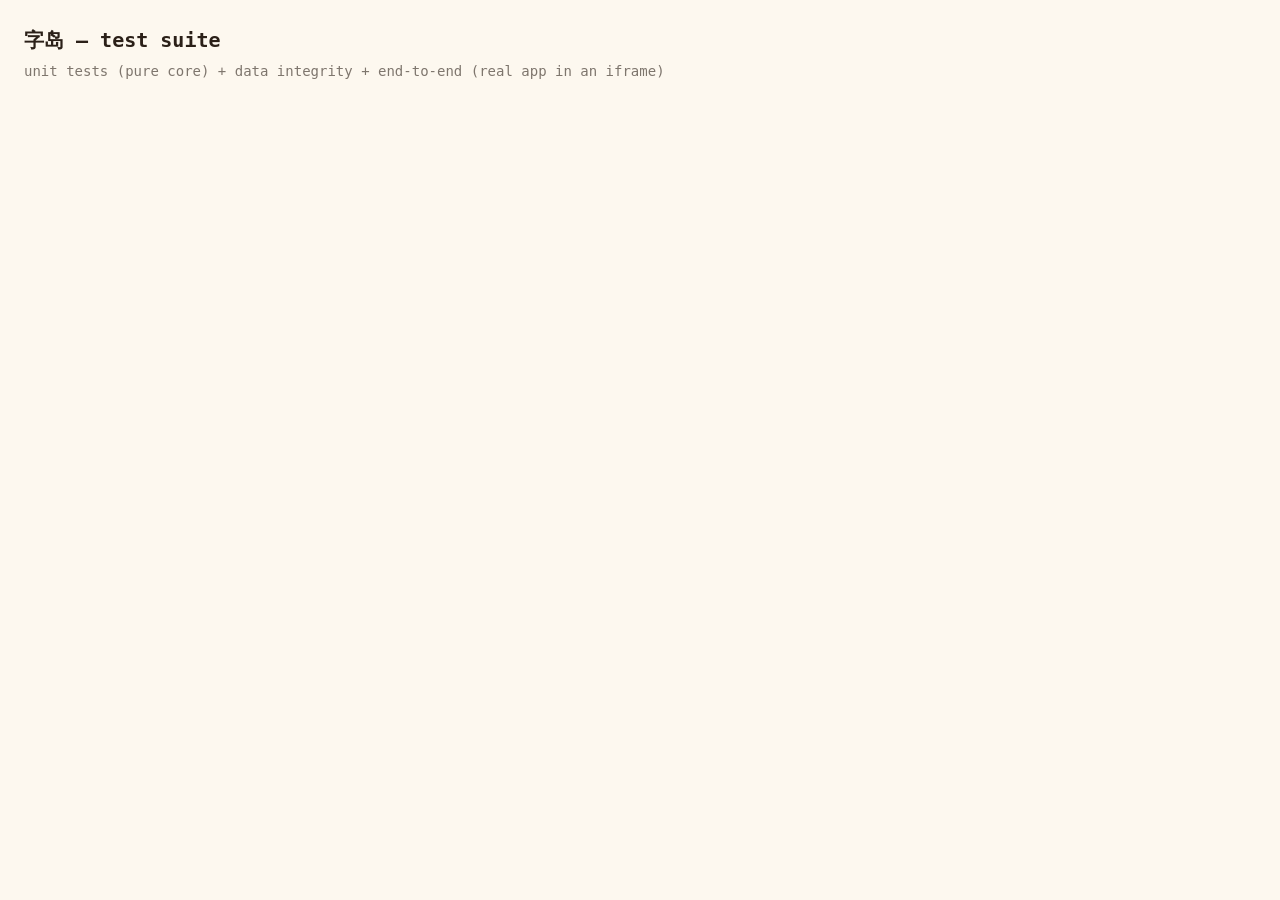
==== tests/index.html @ 7a2cb01c "字岛: character game for a 3-8 year old M0-M3: cast sandbox, memory engine with 团团's questions, decoda" ====
<!DOCTYPE html>
<html lang="en">
<head>
<meta charset="utf-8">
<title>字岛 tests</title>
<style>
  :root{--ok:#1f8a4c;--bad:#c0392b;--ink:#2b2018;--bg:#fdf8ef}
  *{box-sizing:border-box}
  body{margin:0;padding:24px;background:var(--bg);color:var(--ink);
    font:14px/1.6 ui-monospace,SFMono-Regular,Menlo,monospace}
  h1{font-size:20px;margin:0 0 4px}
  .sub{opacity:.6;margin-bottom:18px}
  .summary{padding:14px 18px;border-radius:10px;font-size:17px;font-weight:700;
    margin-bottom:18px;color:#fff;background:var(--ok)}
  .summary.bad{background:var(--bad)}
  section{background:#fff;border-radius:10px;margin-bottom:10px;padding:10px 14px;
    border-left:5px solid var(--ok)}
  section.bad{border-left-color:var(--bad)}
  h3{margin:2px 0 6px;font-size:14px;display:flex;justify-content:space-between}
  h3 span{opacity:.5;font-weight:400}
  .t{padding:2px 0 2px 16px;font-size:13px}
  .t.ok{color:var(--ok)} .t.bad{color:var(--bad);font-weight:700}
  pre{margin:4px 0 8px 18px;padding:8px 10px;background:#fff1ef;border-radius:6px;
    color:var(--bad);white-space:pre-wrap;font-size:12px}
  #running{opacity:.6}
</style>
</head>
<body>
<h1>字岛 — test suite</h1>
<div class="sub">unit tests (pure core) + data integrity + end-to-end (real app in an iframe)</div>
<div id="running">running…</div>
<div id="out"></div>

<script type="module">
import { runAll, render } from './runner.js';

const SUITES = [
  './unit/pacing.test.js', './unit/hand.test.js', './unit/rules.test.js',
  './unit/layout.test.js', './unit/memory.test.js', './unit/distractors.test.js',
  './unit/stories.test.js', './unit/speechmatch.test.js', './unit/data.test.js',
  './e2e/app.test.js'
];

const out = document.getElementById('out');

/** Headless runs read this; it must be posted on EVERY path, including failure. */
async function publish (results) {
  window.__testResults = results;
  window.__done = true;
  if (new URLSearchParams(location.search).get('post') !== '1') return;
  try {
    await fetch('/__results', {
      method: 'POST',
      headers: { 'Content-Type': 'application/json' },
      body: JSON.stringify({
        total: results.total, passed: results.passed, failed: results.failed,
        ok: results.ok, failures: results.failures, slowest: results.slowest || [],
        suites: (results.suites || []).map(s => ({
          name: s.name,
          passed: s.tests.filter(t => t.ok).length,
          total: s.tests.length
        }))
      })
    });
  } catch (e) { console.error('could not post results', e); }
}

// A failed import used to leave the page on "running..." forever -- a syntax
// error in a test file looked exactly like a hung suite, and the headless CLI
// sat through its whole timeout waiting for results that were never posted.
const loadErrors = [];
for (const path of SUITES) {
  try { await import(path); }
  catch (err) { loadErrors.push(`${path}\n    ${err.message}`); }
}

document.getElementById('running')?.remove();

if (loadErrors.length) {
  out.innerHTML =
    `<div class="summary bad">${loadErrors.length} test file(s) failed to load</div>` +
    loadErrors.map(e => `<section class="bad"><pre>${e}</pre></section>`).join('');
  await publish({ total: 0, passed: 0, failed: loadErrors.length, ok: false,
                  failures: loadErrors, suites: [], slowest: [] });
  console.log('LOAD FAILURES:\n' + loadErrors.join('\n'));
} else {
  const results = await runAll();
  render(results, out);
  await publish(results);
  console.log(results.ok ? 'ALL PASS' : 'FAILURES:\n' + results.failures.join('\n'));
}
</script>
</body>
</html>
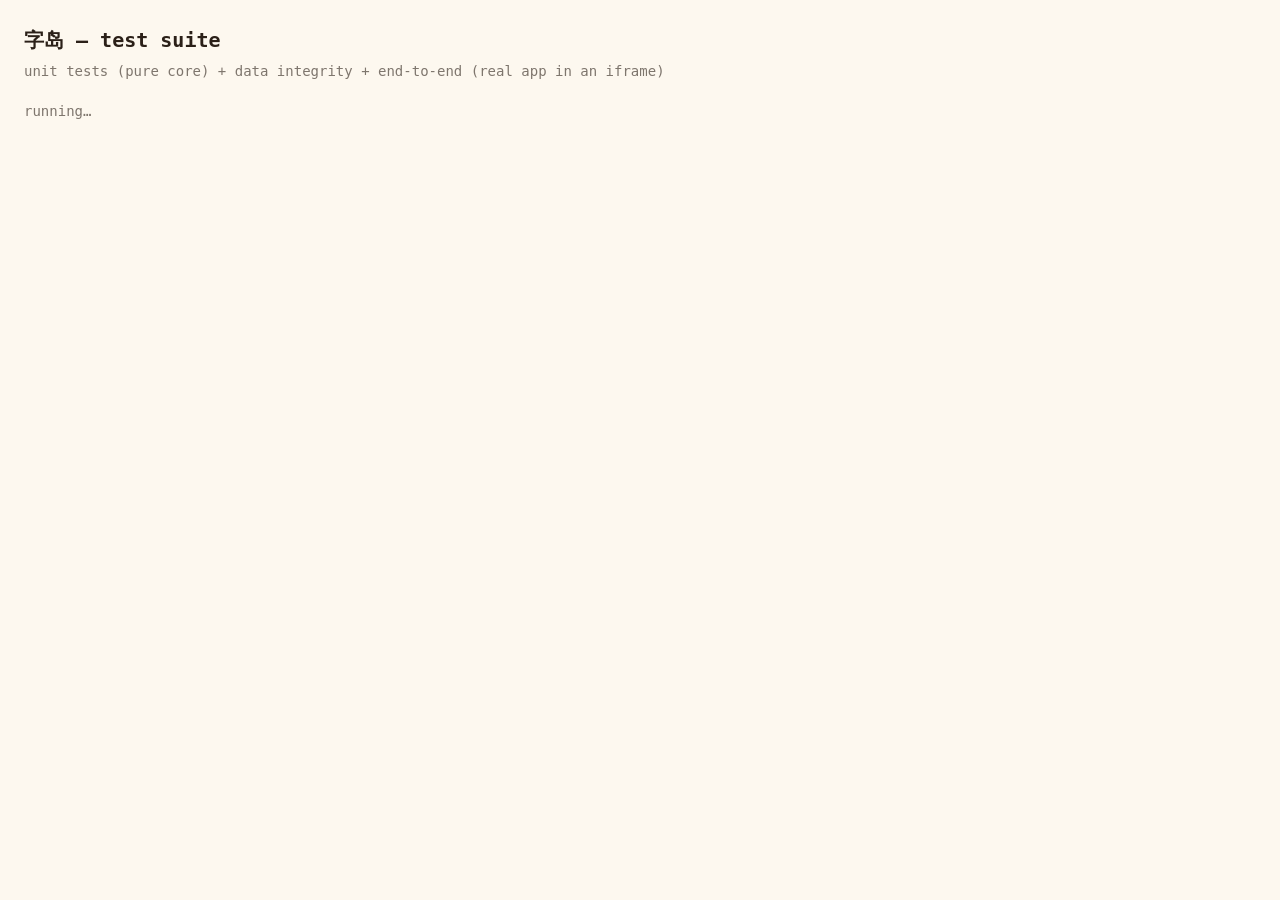
==== commit f0685e6f: "A different room for every unit Each unit gets its own palette -- 晨 午 阴 绿 霞 夜, a day going by -- so " ====
--- a/tests/index.html
+++ b/tests/index.html
@@ -37,7 +37,7 @@
 const SUITES = [
   './unit/pacing.test.js', './unit/hand.test.js', './unit/rules.test.js',
   './unit/layout.test.js', './unit/memory.test.js', './unit/distractors.test.js',
-  './unit/stories.test.js', './unit/speechmatch.test.js', './unit/data.test.js',
+  './unit/stories.test.js', './unit/speechmatch.test.js', './unit/theme.test.js', './unit/data.test.js',
   './e2e/app.test.js'
 ];
 
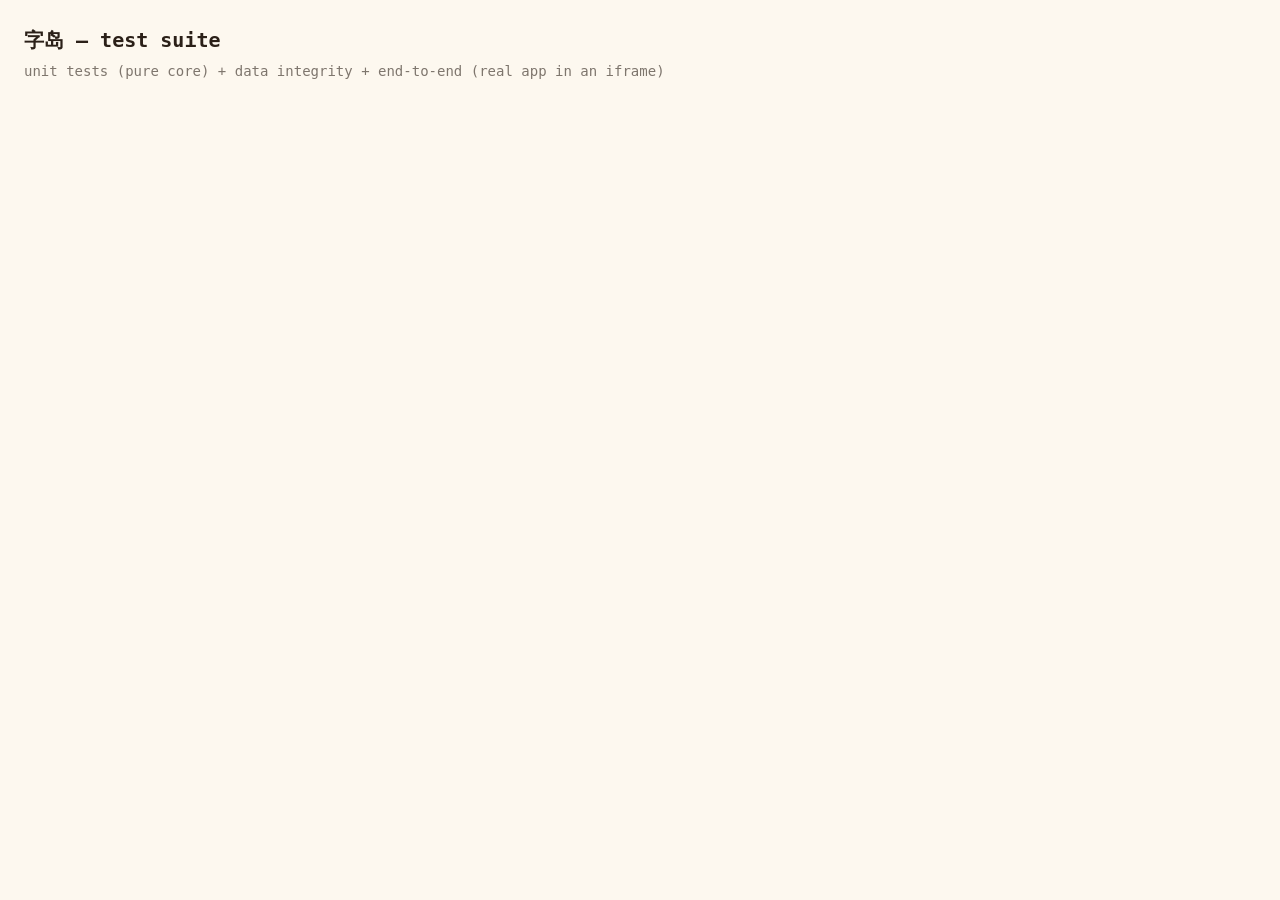
==== commit 8bb7defc: "Choosing a 关 moves the room, not just the list Picking 第五关 in the parent panel used to change nothin" ====
--- a/tests/index.html
+++ b/tests/index.html
@@ -37,7 +37,7 @@
 const SUITES = [
   './unit/pacing.test.js', './unit/hand.test.js', './unit/rules.test.js',
   './unit/layout.test.js', './unit/memory.test.js', './unit/distractors.test.js',
-  './unit/stories.test.js', './unit/speechmatch.test.js', './unit/theme.test.js', './unit/data.test.js',
+  './unit/stories.test.js', './unit/speechmatch.test.js', './unit/theme.test.js', './unit/hittest.test.js', './unit/units.test.js', './unit/data.test.js',
   './e2e/app.test.js'
 ];
 
